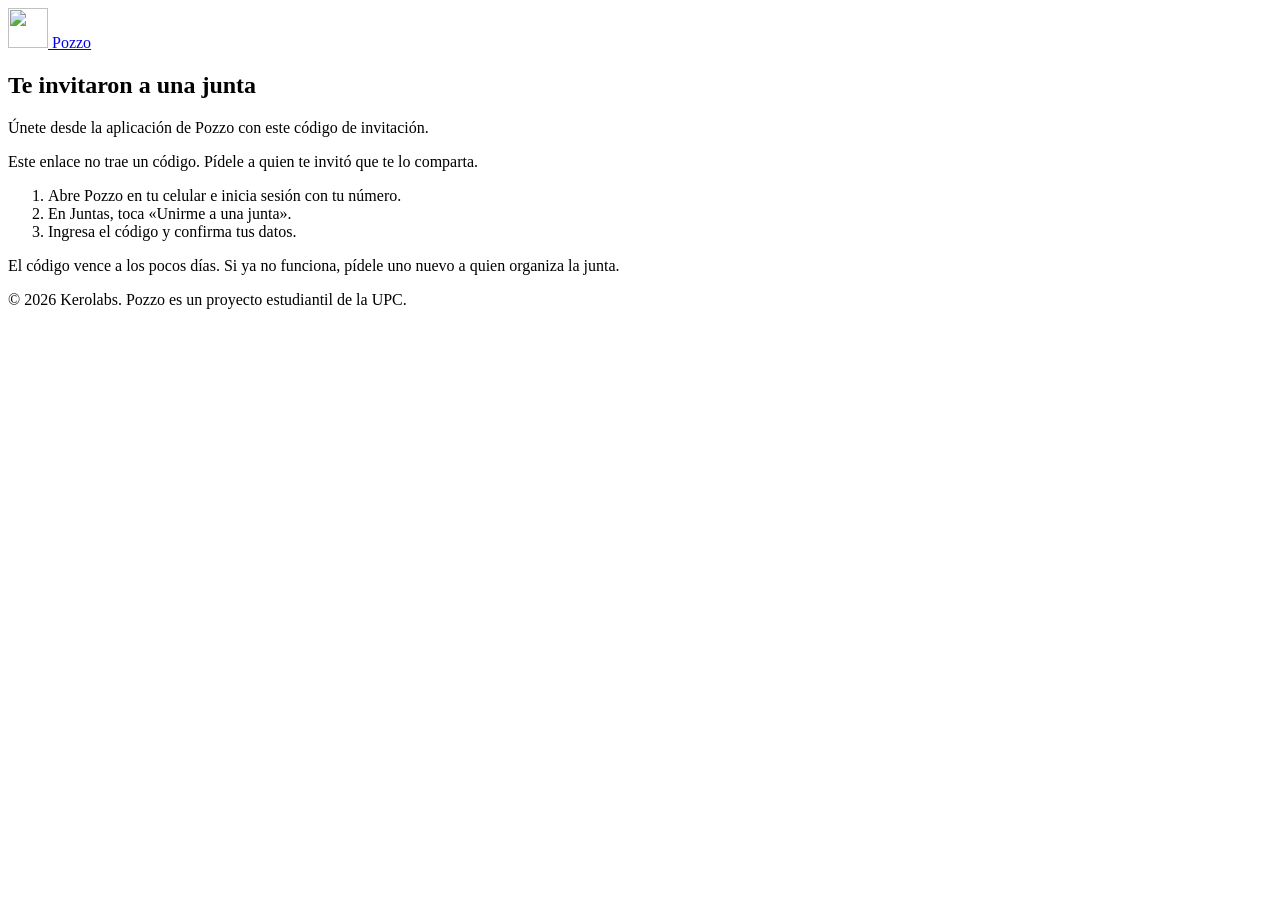
==== unirme/index.html @ 800b6419 "feat: add the page that opens an invitation to a group" ====
<!doctype html>
<html lang="es-419">
<head>
  <meta charset="utf-8">
  <meta name="viewport" content="width=device-width, initial-scale=1">
  <title>Únete a una junta | Pozzo</title>
  <meta name="description" content="Te invitaron a una junta en Pozzo. Abre la aplicación e ingresa el código de invitación.">
  <meta name="robots" content="noindex">
  <meta name="theme-color" content="#FFF8F6" media="(prefers-color-scheme: light)">
  <meta name="theme-color" content="#1B110E" media="(prefers-color-scheme: dark)">
  <link rel="icon" type="image/png" sizes="32x32" href="../assets/img/favicon-32.png">
  <link rel="apple-touch-icon" href="../assets/img/apple-touch-icon.png">
  <link rel="stylesheet" href="../assets/css/site.css">
</head>
<body>
  <header class="container bar">
    <a class="brand" href="https://kerolabs.github.io/pozzo-landing-page/" aria-label="Pozzo">
      <img class="brand__mark" src="../assets/img/logo.svg" width="40" height="40" alt="">
      <span class="brand__word">Pozzo</span>
    </a>
  </header>

  <main class="container">
    <section class="card" aria-labelledby="title">
      <h1 id="title">Te invitaron a una junta</h1>
      <p class="lead">Únete desde la aplicación de Pozzo con este código de invitación.</p>

      <div class="code" data-code-box hidden>
        <strong data-code></strong>
        <button type="button" class="btn" data-copy>Copiar</button>
      </div>
      <p class="note" data-no-code hidden>
        Este enlace no trae un código. Pídele a quien te invitó que te lo comparta.
      </p>

      <ol class="steps">
        <li>Abre Pozzo en tu celular e inicia sesión con tu número.</li>
        <li>En Juntas, toca «Unirme a una junta».</li>
        <li>Ingresa el código y confirma tus datos.</li>
      </ol>
      <p class="note">
        El código vence a los pocos días. Si ya no funciona, pídele uno nuevo a quien organiza la junta.
      </p>
    </section>
  </main>

  <footer>© <span data-year></span> Kerolabs. Pozzo es un proyecto estudiantil de la UPC.</footer>

  <script>
    (() => {
      document.querySelector("[data-year]").textContent = new Date().getFullYear();

      // The backend shares .../unirme/?c=JB7K4M; the app prints the code as JB-7K4M.
      const raw = (new URLSearchParams(location.search).get("c") || "").toUpperCase().replace(/[^A-Z0-9]/g, "");
      if (!raw) {
        document.querySelector("[data-no-code]").hidden = false;
        return;
      }
      const code = raw.length > 2 ? raw.slice(0, 2) + "-" + raw.slice(2) : raw;
      document.querySelector("[data-code]").textContent = code;
      document.querySelector("[data-code-box]").hidden = false;

      const copy = document.querySelector("[data-copy]");
      copy.addEventListener("click", async () => {
        try {
          await navigator.clipboard.writeText(code);
          copy.textContent = "Copiado";
        } catch {
          copy.textContent = "Cópialo a mano";
        }
        setTimeout(() => { copy.textContent = "Copiar"; }, 2000);
      });
    })();
  </script>
</body>
</html>
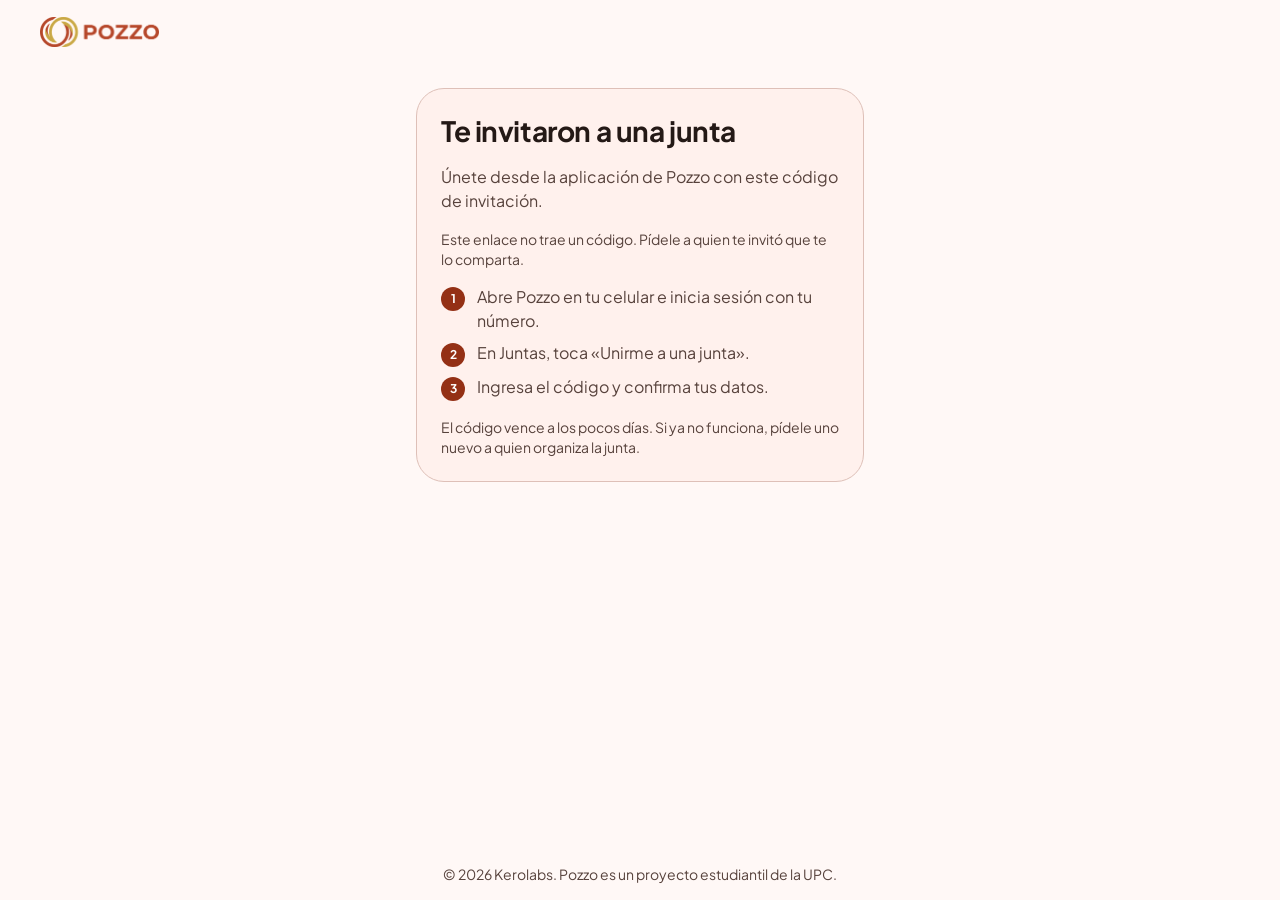
==== commit c86a0ded: "fix: use the terracotta Pozzo logo of the app" ====
--- a/unirme/index.html
+++ b/unirme/index.html
@@ -14,9 +14,11 @@
 </head>
 <body>
   <header class="container bar">
-    <a class="brand" href="https://kerolabs.github.io/pozzo-landing-page/" aria-label="Pozzo">
-      <img class="brand__mark" src="../assets/img/logo.svg" width="40" height="40" alt="">
-      <span class="brand__word">Pozzo</span>
+    <a class="brand" href="https://kerolabs.github.io/pozzo-landing-page/">
+      <picture>
+        <source srcset="../assets/img/logo-dark.png" media="(prefers-color-scheme: dark)">
+        <img class="brand__logo" src="../assets/img/logo-light.png" width="120" height="30" alt="Pozzo">
+      </picture>
     </a>
   </header>
 
--- a/assets/css/site.css
+++ b/assets/css/site.css
@@ -0,0 +1,256 @@
+/* Color tokens and type of the Pozzo landing page, so these pages look the same. */
+:root {
+  color-scheme: light;
+  --md-primary: #943015;
+  --md-on-primary: #FFFFFF;
+  --md-primary-container: #B5472A;
+  --md-on-primary-container: #FFE7E1;
+  --md-secondary: #884F40;
+  --md-on-secondary: #FFFFFF;
+  --md-secondary-container: #FFB5A2;
+  --md-on-secondary-container: #7A4436;
+  --md-tertiary: #745B00;
+  --md-on-tertiary: #FFFFFF;
+  --md-tertiary-container: #C9A845;
+  --md-on-tertiary-container: #4F3D00;
+  --md-error: #BA1A1A;
+  --md-on-error: #FFFFFF;
+  --md-error-container: #FFDAD6;
+  --md-on-error-container: #93000A;
+  --md-background: #FFF8F6;
+  --md-on-background: #241916;
+  --md-surface: #FFF8F6;
+  --md-on-surface: #241916;
+  --md-surface-variant: #FCDCD4;
+  --md-on-surface-variant: #57423C;
+  --md-outline: #8B716B;
+  --md-outline-variant: #DEC0B8;
+  --md-surface-container-lowest: #FFFFFF;
+  --md-surface-container-low: #FFF1ED;
+  --md-surface-container: #FFE9E4;
+  --md-surface-container-high: #F9E3DE;
+  --md-surface-container-highest: #F3DED9;
+  --md-inverse-surface: #3A2D2A;
+  --md-inverse-on-surface: #FFEDE9;
+  --md-inverse-primary: #FFB4A1;
+  --md-scrim: #000000;
+  --md-success: #426900;
+  --md-on-success: #FFFFFF;
+  --md-success-container: #C2F280;
+  --md-on-success-container: #112000;
+  --md-warning: #974806;
+  --md-on-warning: #FFFFFF;
+  --md-warning-container: #FFDBC8;
+  --md-on-warning-container: #321300;
+}
+@media (prefers-color-scheme: dark) {
+  :root:not([data-theme="light"]) {
+    color-scheme: dark;
+    --md-primary: #FFB4A1;
+    --md-on-primary: #611300;
+    --md-primary-container: #B5472A;
+    --md-on-primary-container: #FFE7E1;
+    --md-secondary: #FFB5A2;
+    --md-on-secondary: #512317;
+    --md-secondary-container: #6C382B;
+    --md-on-secondary-container: #EBA491;
+    --md-tertiary: #E6C35D;
+    --md-on-tertiary: #3D2F00;
+    --md-tertiary-container: #C9A845;
+    --md-on-tertiary-container: #4F3D00;
+    --md-error: #FFB4AB;
+    --md-on-error: #690005;
+    --md-error-container: #93000A;
+    --md-on-error-container: #FFDAD6;
+    --md-background: #1B110E;
+    --md-on-background: #F3DED9;
+    --md-surface: #1B110E;
+    --md-on-surface: #F3DED9;
+    --md-surface-variant: #57423C;
+    --md-on-surface-variant: #DEC0B8;
+    --md-outline: #A68B84;
+    --md-outline-variant: #57423C;
+    --md-surface-container-lowest: #160C09;
+    --md-surface-container-low: #241916;
+    --md-surface-container: #281D1A;
+    --md-surface-container-high: #332724;
+    --md-surface-container-highest: #3F322F;
+    --md-inverse-surface: #F3DED9;
+    --md-inverse-on-surface: #3A2D2A;
+    --md-inverse-primary: #A53B1F;
+    --md-scrim: #000000;
+    --md-success: #A7D567;
+    --md-on-success: #203600;
+    --md-success-container: #314F00;
+    --md-on-success-container: #C2F280;
+    --md-warning: #FFB68A;
+    --md-on-warning: #522300;
+    --md-warning-container: #743400;
+    --md-on-warning-container: #FFDBC8;
+  }
+}
+:root[data-theme="dark"] {
+  color-scheme: dark;
+  --md-primary: #FFB4A1;
+  --md-on-primary: #611300;
+  --md-primary-container: #B5472A;
+  --md-on-primary-container: #FFE7E1;
+  --md-secondary: #FFB5A2;
+  --md-on-secondary: #512317;
+  --md-secondary-container: #6C382B;
+  --md-on-secondary-container: #EBA491;
+  --md-tertiary: #E6C35D;
+  --md-on-tertiary: #3D2F00;
+  --md-tertiary-container: #C9A845;
+  --md-on-tertiary-container: #4F3D00;
+  --md-error: #FFB4AB;
+  --md-on-error: #690005;
+  --md-error-container: #93000A;
+  --md-on-error-container: #FFDAD6;
+  --md-background: #1B110E;
+  --md-on-background: #F3DED9;
+  --md-surface: #1B110E;
+  --md-on-surface: #F3DED9;
+  --md-surface-variant: #57423C;
+  --md-on-surface-variant: #DEC0B8;
+  --md-outline: #A68B84;
+  --md-outline-variant: #57423C;
+  --md-surface-container-lowest: #160C09;
+  --md-surface-container-low: #241916;
+  --md-surface-container: #281D1A;
+  --md-surface-container-high: #332724;
+  --md-surface-container-highest: #3F322F;
+  --md-inverse-surface: #F3DED9;
+  --md-inverse-on-surface: #3A2D2A;
+  --md-inverse-primary: #A53B1F;
+  --md-scrim: #000000;
+  --md-success: #A7D567;
+  --md-on-success: #203600;
+  --md-success-container: #314F00;
+  --md-on-success-container: #C2F280;
+  --md-warning: #FFB68A;
+  --md-on-warning: #522300;
+  --md-warning-container: #743400;
+  --md-on-warning-container: #FFDBC8;
+}
+
+
+@font-face { font-family: "Plus Jakarta Sans"; font-style: normal; font-weight: 400; font-display: swap; src: url("../fonts/plus-jakarta-sans-latin-ext-400-normal.woff2") format("woff2"); unicode-range: U+0100-02BA, U+02BD-02C5, U+02C7-02CC, U+02CE-02D7, U+02DD-02FF, U+0304, U+0308, U+0329, U+1D00-1DBF, U+1E00-1E9F, U+1EF2-1EFF, U+2020, U+20A0-20AB, U+20AD-20C0, U+2113, U+2C60-2C7F, U+A720-A7FF; }
+@font-face { font-family: "Plus Jakarta Sans"; font-style: normal; font-weight: 400; font-display: swap; src: url("../fonts/plus-jakarta-sans-latin-400-normal.woff2") format("woff2"); unicode-range: U+0000-00FF, U+0131, U+0152-0153, U+02BB-02BC, U+02C6, U+02DA, U+02DC, U+0304, U+0308, U+0329, U+2000-206F, U+20AC, U+2122, U+2191, U+2193, U+2212, U+2215, U+FEFF, U+FFFD; }
+@font-face { font-family: "Plus Jakarta Sans"; font-style: normal; font-weight: 600; font-display: swap; src: url("../fonts/plus-jakarta-sans-latin-ext-600-normal.woff2") format("woff2"); unicode-range: U+0100-02BA, U+02BD-02C5, U+02C7-02CC, U+02CE-02D7, U+02DD-02FF, U+0304, U+0308, U+0329, U+1D00-1DBF, U+1E00-1E9F, U+1EF2-1EFF, U+2020, U+20A0-20AB, U+20AD-20C0, U+2113, U+2C60-2C7F, U+A720-A7FF; }
+@font-face { font-family: "Plus Jakarta Sans"; font-style: normal; font-weight: 600; font-display: swap; src: url("../fonts/plus-jakarta-sans-latin-600-normal.woff2") format("woff2"); unicode-range: U+0000-00FF, U+0131, U+0152-0153, U+02BB-02BC, U+02C6, U+02DA, U+02DC, U+0304, U+0308, U+0329, U+2000-206F, U+20AC, U+2122, U+2191, U+2193, U+2212, U+2215, U+FEFF, U+FFFD; }
+@font-face { font-family: "Plus Jakarta Sans"; font-style: normal; font-weight: 700; font-display: swap; src: url("../fonts/plus-jakarta-sans-latin-ext-700-normal.woff2") format("woff2"); unicode-range: U+0100-02BA, U+02BD-02C5, U+02C7-02CC, U+02CE-02D7, U+02DD-02FF, U+0304, U+0308, U+0329, U+1D00-1DBF, U+1E00-1E9F, U+1EF2-1EFF, U+2020, U+20A0-20AB, U+20AD-20C0, U+2113, U+2C60-2C7F, U+A720-A7FF; }
+@font-face { font-family: "Plus Jakarta Sans"; font-style: normal; font-weight: 700; font-display: swap; src: url("../fonts/plus-jakarta-sans-latin-700-normal.woff2") format("woff2"); unicode-range: U+0000-00FF, U+0131, U+0152-0153, U+02BB-02BC, U+02C6, U+02DA, U+02DC, U+0304, U+0308, U+0329, U+2000-206F, U+20AC, U+2122, U+2191, U+2193, U+2212, U+2215, U+FEFF, U+FFFD; }
+
+:root {
+  --font: "Plus Jakarta Sans", system-ui, -apple-system, "Segoe UI", Roboto, "Helvetica Neue", Arial, sans-serif;
+  --gutter: 16px;
+  --bar-h: 56px;
+}
+@media (min-width: 37.5em) { :root { --gutter: 24px; --bar-h: 64px; } }
+
+*, *::before, *::after { box-sizing: border-box; }
+[hidden] { display: none !important; }
+html { -webkit-text-size-adjust: 100%; text-size-adjust: 100%; }
+body {
+  display: flex;
+  flex-direction: column;
+  min-height: 100vh;
+  min-height: 100dvh;
+  margin: 0;
+  background: var(--md-surface);
+  color: var(--md-on-surface);
+  font: 400 1rem/1.5rem var(--font);
+  -webkit-font-smoothing: antialiased;
+  overflow-wrap: break-word;
+}
+h1, h2, p, ol, ul { margin: 0; }
+ol, ul { padding: 0; list-style: none; }
+a { color: var(--md-primary); text-underline-offset: 3px; }
+:focus-visible { outline: 3px solid var(--md-primary); outline-offset: 2px; }
+.container { width: 100%; max-width: calc(1200px + 2 * var(--gutter)); margin-inline: auto; padding-inline: var(--gutter); }
+
+.bar { display: flex; align-items: center; min-height: var(--bar-h); }
+.brand { display: inline-flex; align-items: center; gap: 10px; min-height: 48px; color: var(--md-primary); text-decoration: none; }
+.brand__logo { display: block; width: auto; height: 30px; }
+
+.btn {
+  display: inline-flex;
+  align-items: center;
+  justify-content: center;
+  min-height: 48px;
+  padding: 0 24px;
+  border: 0;
+  border-radius: 999px;
+  background: var(--md-primary);
+  color: var(--md-on-primary);
+  font: 600 0.875rem/1.25rem var(--font);
+  text-decoration: none;
+  cursor: pointer;
+}
+.btn:active { opacity: 0.88; }
+
+main { flex: 1; display: grid; align-content: start; justify-items: center; padding-block: 24px 48px; }
+.card {
+  display: grid;
+  gap: 16px;
+  width: 100%;
+  max-width: 28rem;
+  padding: 24px;
+  border: 1px solid var(--md-outline-variant);
+  border-radius: 28px;
+  background: var(--md-surface-container-low);
+}
+.card h1 { font-size: 1.75rem; line-height: 2.25rem; font-weight: 700; letter-spacing: -0.015em; }
+.lead, .note { color: var(--md-on-surface-variant); }
+.note { font-size: 0.875rem; line-height: 1.25rem; }
+
+.code {
+  display: flex;
+  align-items: center;
+  justify-content: space-between;
+  gap: 12px;
+  padding: 16px 20px;
+  border-radius: 20px;
+  background: var(--md-secondary-container);
+  color: var(--md-on-secondary-container);
+}
+.code strong { font-size: 1.75rem; line-height: 2.25rem; letter-spacing: 0.08em; white-space: nowrap; }
+.steps { display: grid; gap: 8px; counter-reset: step; }
+.steps li { display: flex; gap: 12px; align-items: baseline; color: var(--md-on-surface-variant); }
+.steps li::before {
+  counter-increment: step;
+  content: counter(step);
+  display: inline-grid;
+  place-items: center;
+  flex: none;
+  width: 24px;
+  height: 24px;
+  border-radius: 50%;
+  background: var(--md-primary);
+  color: var(--md-on-primary);
+  font-size: 0.75rem;
+  font-weight: 700;
+}
+
+.hero { display: grid; gap: 4px; padding: 20px; border-radius: 20px; background: var(--md-secondary-container); color: var(--md-on-secondary-container); }
+.hero__label { font-size: 0.875rem; font-weight: 600; }
+.hero__value { font-size: 3rem; line-height: 3.5rem; font-weight: 700; letter-spacing: -0.02em; }
+.chips { display: flex; flex-wrap: wrap; gap: 8px; }
+.chip { padding: 4px 12px; border-radius: 8px; background: var(--md-surface-container-lowest); color: var(--md-on-surface); font-size: 0.875rem; line-height: 1.25rem; font-weight: 600; }
+.chip--good { background: var(--md-success-container); color: var(--md-on-success-container); }
+.stats { display: grid; grid-template-columns: repeat(2, minmax(0, 1fr)); gap: 8px; }
+.stat { display: grid; padding: 12px 16px; border-radius: 16px; background: var(--md-surface-container); }
+.stat strong { font-size: 1.375rem; line-height: 1.75rem; }
+.stat span { color: var(--md-on-surface-variant); font-size: 0.875rem; line-height: 1.25rem; }
+.spinner {
+  width: 32px;
+  height: 32px;
+  border: 3px solid var(--md-outline-variant);
+  border-top-color: var(--md-primary);
+  border-radius: 50%;
+  animation: spin 0.9s linear infinite;
+}
+@keyframes spin { to { transform: rotate(360deg); } }
+
+footer { padding: 16px var(--gutter); color: var(--md-on-surface-variant); font-size: 0.875rem; line-height: 1.25rem; text-align: center; }
